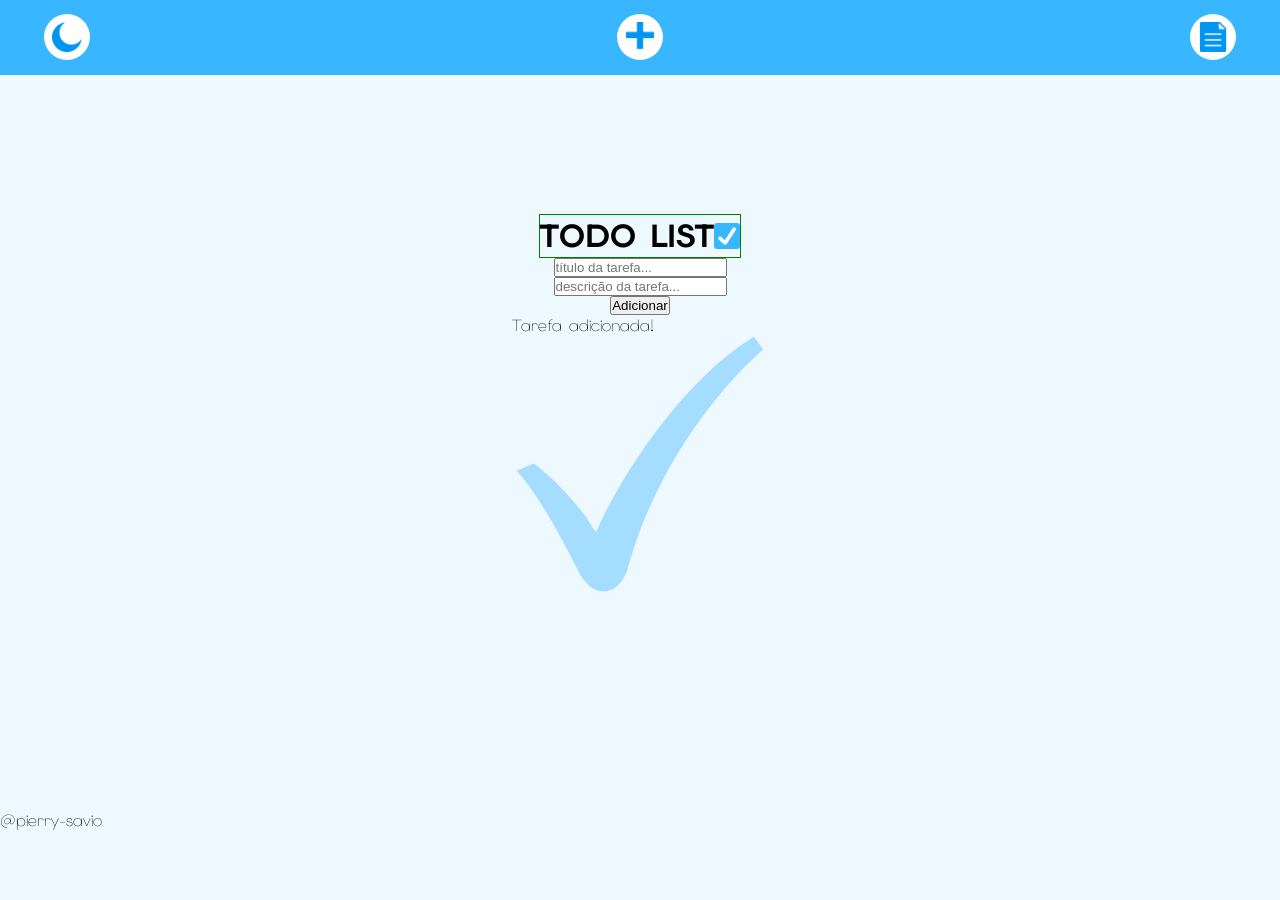
==== index.html @ 9e9c8cfc "working on main section" ====
<!DOCTYPE html>
<html lang="pt-br">
<head>
    <meta charset="UTF-8">
    <meta name="viewport" content="width=device-width, initial-scale=1.0">
    <title>Todo-List</title>
    <link rel="stylesheet" href="style.css">

    <!--FONT-->
    <link rel="preconnect" href="https://fonts.googleapis.com">
    <link rel="preconnect" href="https://fonts.gstatic.com" crossorigin>
    <link href="https://fonts.googleapis.com/css2?family=Elms+Sans:ital,wght@0,100..900;1,100..900&display=swap" rel="stylesheet">
</head>
<body>
    <header>
        <nav>
            <ul>
                <a href="">
                    <li><img src="./icons/moon.png" alt=""></li>
                </a>

                <a href="">
                    <li><img src="./icons/plus.png" alt=""></li>
                </a>

                <a href="">
                    <li><img src="./icons/paper.png" alt=""></li>
                </a>
            </ul>
        </nav>
    </header>

    <main>
        <div class="main-title-container">
            <h1>TODO LIST</h1>
            <img src="./icons/check3.png" alt="check icon">
        </div>
        <input type="text" placeholder="título da tarefa...">
        <input type="text" placeholder="descrição da tarefa...">
        <button>Adicionar</button>
        <div>
            <p>Tarefa adicionada!</p>
            <img src="./icons/check2.png" alt="">
        </div>
    </main>

    <footer>
        <p>@pierry-savio</p>
    </footer>
</body>
</html>
---- style.css ----
*{
    padding: 0;
    margin: 0;
    box-sizing: border-box;
}

/*RESETS*/
a{
    text-decoration: none;
}

li{
    list-style: none;
}

/*TITLES*/
h1{
    font-weight: 750;
}

/*COLORS*/
:root {
  --background: #edf8ff;
  --tarefas: #99d8ff;
  --main: #38b6ff;
  --check: #0095f1;
  --limpar: #ff7070;
  --limpar-shadowbox: #d10000;
  --titulo-degrade-1: #0069a6;
  --titulo-degrade-2: #00e8ff;
}

body{
    height: 100vh;
    background-color: var(--background);

    /*FONT*/
    font-family: "Elms Sans", sans-serif;
    font-optical-sizing: auto;
    font-weight: 100;
    font-style: normal;
}


/*
___________________ H E A D E R ______________________
_____________________ ⬇ ⬇ ⬇ __________________________
*/

header{
    background-color: var(--main);
    padding: 0.9rem;
    position: absolute;
    width: 100%;
}

header nav ul img{
    width: 30px;
    cursor: pointer;
}

header nav ul li {
    display: flex;
    justify-content: center;
    align-items: center;
    background-color: white;
    padding: 0.5rem;
    border-radius: 50%;
    transition: .2s ease;
}

header nav ul li:hover {
    transform: scale(1.05);
    background-color: var(--tarefas);
}

header nav ul li:active {
    transform: scale(0.95);
}

header nav ul{
    display: flex;
    justify-content: space-between;
    align-items: center;
    gap: 1rem;
    padding: 0 30px 0 30px;
}

/*
_____________________ M A I N ________________________
_____________________ ⬇ ⬇ ⬇ __________________________
*/
main{
    display: flex;
    flex-direction: column;
    justify-content: center;
    align-items: center;
    height: 90%;
}

main .main-title-container{
    display: flex;
    align-items: center;
    justify-content: center;
    border: 1px solid green;
}

main .main-title-container img{
    width: 26px;
    height: 26px;
    
}
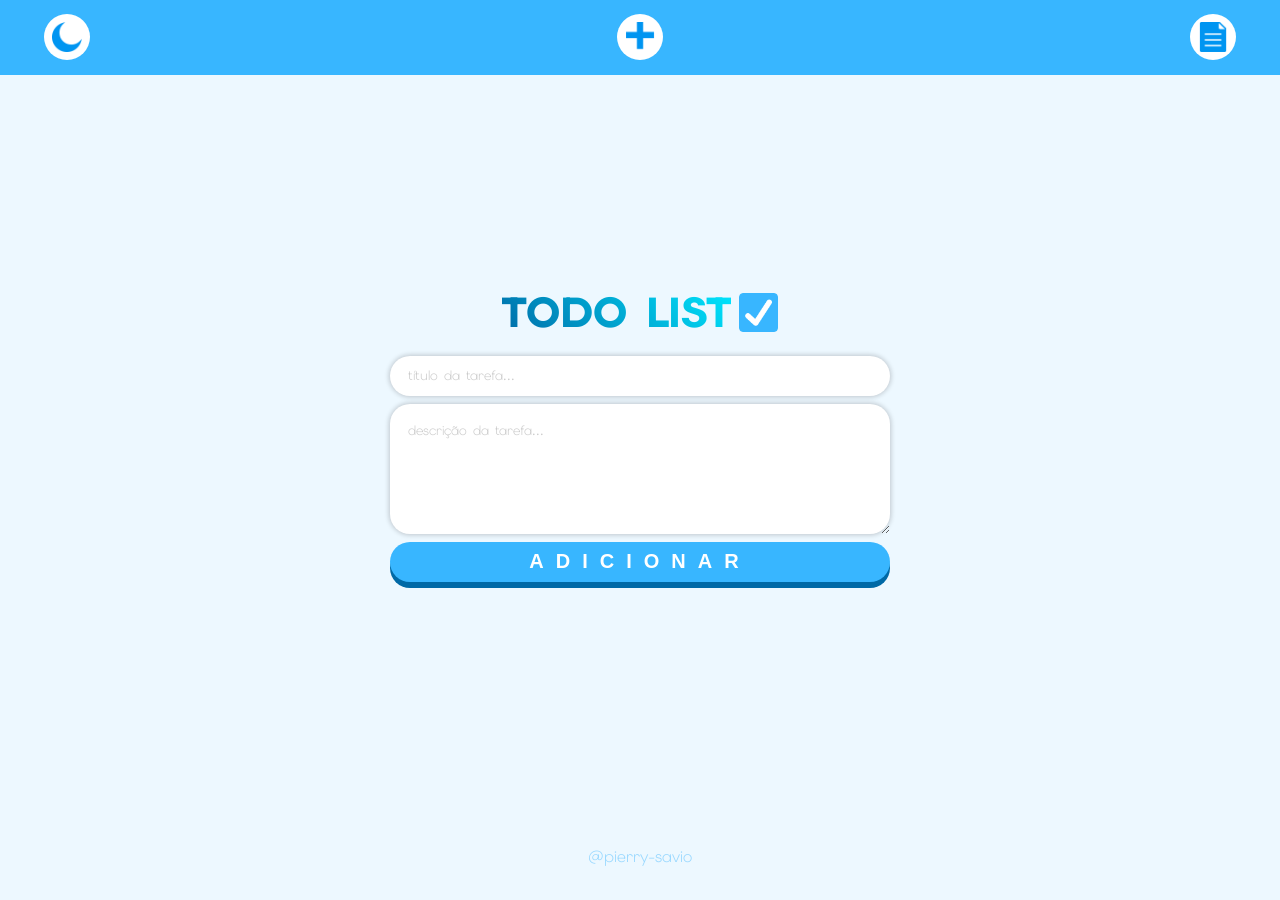
==== commit d2219e2e: "feat: index and list html and css done" ====
--- a/index.html
+++ b/index.html
@@ -4,7 +4,7 @@
     <meta charset="UTF-8">
     <meta name="viewport" content="width=device-width, initial-scale=1.0">
     <title>Todo-List</title>
-    <link rel="stylesheet" href="style.css">
+    <link rel="stylesheet" href="./css/style.css">
 
     <!--FONT-->
     <link rel="preconnect" href="https://fonts.googleapis.com">
@@ -19,11 +19,11 @@
                     <li><img src="./icons/moon.png" alt=""></li>
                 </a>
 
-                <a href="">
+                <a href="index.html">
                     <li><img src="./icons/plus.png" alt=""></li>
                 </a>
 
-                <a href="">
+                <a href="list.html">
                     <li><img src="./icons/paper.png" alt=""></li>
                 </a>
             </ul>
@@ -31,21 +31,29 @@
     </header>
 
     <main>
-        <div class="main-title-container">
-            <h1>TODO LIST</h1>
-            <img src="./icons/check3.png" alt="check icon">
-        </div>
-        <input type="text" placeholder="título da tarefa...">
-        <input type="text" placeholder="descrição da tarefa...">
-        <button>Adicionar</button>
-        <div>
-            <p>Tarefa adicionada!</p>
-            <img src="./icons/check2.png" alt="">
+        <div class="container">
+            <div class="main-title-container">
+                <h1>TODO LIST</h1>
+                <img src="./icons/check3.png" alt="check icon">
+            </div>
+
+            <div class="inputs-container">
+                <input type="text" placeholder="título da tarefa..." class="title-input input" onclick="close_output_message()">
+                <textarea class="description-input input" name="description" id="description" placeholder="descrição da tarefa..." maxlength="1000" onclick="close_output_message()"></textarea>
+                <button onclick="addTask()">ADICIONAR</button>
+            </div>
+
+            <div class="output-message-container closed" id="output_message">
+                <p>Tarefa adicionada!</p>
+                <img src="./icons/check2.png" alt="check icon">
+            </div>
         </div>
     </main>
 
     <footer>
         <p>@pierry-savio</p>
     </footer>
+
+    <script src="./js/script.js"></script>
 </body>
 </html>
--- a/css/style.css
+++ b/css/style.css
@@ -0,0 +1,236 @@
+*{
+    padding: 0;
+    margin: 0;
+    box-sizing: border-box;
+}
+
+/*RESETS*/
+a{
+    text-decoration: none;
+}
+
+li{
+    list-style: none;
+}
+
+/*TITLES*/
+h1{
+    font-weight: 750;
+}
+
+/*COLORS*/
+:root {
+  --background: #edf8ff;
+  --tarefas: #99d8ff;
+  --main: #38b6ff;
+  --check: #0095f1;
+  --limpar: #ff7070;
+  --limpar-shadowbox: #d10000;
+  --titulo-degrade-1: #0069a6;
+  --titulo-degrade-2: #00e8ff;
+}
+
+body{
+    height: 100vh;
+    background-color: var(--background);
+
+    /*FONT*/
+    font-family: "Elms Sans", sans-serif;
+    font-optical-sizing: auto;
+    font-weight: 100;
+    font-style: normal;
+
+    display: flex;
+    flex-direction: column;
+    justify-content: space-between;
+}
+
+
+/*
+___________________ H E A D E R ______________________
+_____________________ ⬇ ⬇ ⬇ __________________________
+*/
+
+header{
+    background-color: var(--main);
+    padding: 0.9rem;
+    position: absolute;
+    width: 100%;
+}
+
+header nav ul img{
+    width: 30px;
+    cursor: pointer;
+}
+
+header nav ul li {
+    display: flex;
+    justify-content: center;
+    align-items: center;
+    background-color: white;
+    padding: 0.5rem;
+    border-radius: 50%;
+    transition: .2s ease;
+}
+
+header nav ul li:hover {
+    transform: scale(1.05);
+    background-color: var(--tarefas);
+}
+
+header nav ul li:active {
+    transform: scale(0.95);
+}
+
+header nav ul{
+    display: flex;
+    justify-content: space-between;
+    align-items: center;
+    gap: 1rem;
+    padding: 0 30px 0 30px;
+}
+
+/*
+_____________________ M A I N ________________________
+_____________________ ⬇ ⬇ ⬇ __________________________
+*/
+main{
+    display: flex;
+    flex-direction: column;
+    justify-content: center;
+    align-items: center;
+    margin-top: 110px;
+    height: 90%;
+}
+
+main .container{
+    width: 75%;
+    max-width: 500px;
+    display: flex;
+    flex-direction: column;
+    gap: 1rem;
+}
+
+main .main-title-container{
+    display: flex;
+    align-items: center;
+    justify-content: center;
+    gap: 0.5rem;
+}
+
+main .main-title-container h1 {
+    font-size: 42px;
+    text-align: justify;
+    text-align-last: justify;
+    font-weight: 900;
+
+    background: linear-gradient(45deg, var(--titulo-degrade-1), var(--titulo-degrade-2));
+    -webkit-background-clip: text;
+    background-clip: text;
+    -webkit-text-fill-color: transparent;
+    color: transparent;
+}
+
+@media (max-width: 375px){
+    main .main-title-container h1{
+        font-size: 40px;
+    }
+}
+
+main .main-title-container img{
+    width: 39px;
+    height: 39px;
+}
+
+main .inputs-container{
+    display: flex;
+    flex-direction: column;
+    gap: 0.5rem;
+}
+
+main .inputs-container .input{
+    border-radius: 20px;
+    border: none;
+    box-shadow: 0 0 5px 1px rgba(0, 0, 0, 0.2);
+    padding: 18px 18px 18px 18px;
+    font-family: "Elms Sans", sans-serif;
+    font-optical-sizing: auto;
+    font-weight: 500;
+    font-style: normal;
+}
+
+main .inputs-container .input::placeholder{
+    color: rgba(0, 0, 0, 0.2);
+    font-weight: 300;
+}
+
+main .inputs-container .title-input{
+    height: 40px;
+}
+
+main .inputs-container .description-input{
+    height: 130px;
+}
+
+main .inputs-container button{
+    height: 40px;
+    border-radius: 30px;
+    letter-spacing: 12px;
+    font-weight: 600;
+    font-size: 20px;
+    color: white;
+    background-color: var(--main);
+    border: none;
+    box-shadow: 0 6px 0 0 var(--titulo-degrade-1);
+    margin-bottom: 20px;
+}
+
+main .inputs-container button:hover{
+    background-color: var(--check);
+}
+
+main .inputs-container button:active{
+    box-shadow: 0 0 0 0 transparent;
+    transform: translateY(6px);
+}
+
+main .output-message-container.opened{
+    display: flex;
+    flex-direction: row;
+    justify-content: center;
+    align-items: center;
+    gap: 0.3rem;
+    color: var(--tarefas);
+    font-weight: 500;
+    transform: scale(1.1);
+    transition: 0.5s ease;
+}
+
+main .output-message-container.closed{
+    display: flex;
+    flex-direction: row;
+    justify-content: center;
+    align-items: center;
+    gap: 0.3rem;
+    color: var(--tarefas);
+    font-weight: 500;
+    opacity: 0;
+    transition: 0.5s ease;
+}
+
+main .output-message-container img{
+    width: 15px;
+}
+
+/*
+___________________ F O O T E R ______________________
+_____________________ ⬇ ⬇ ⬇ __________________________
+*/
+footer{
+    display: flex;
+    justify-content: center;
+    align-items: center;
+    font-weight: 300;
+    height: 100px;
+    color: var(--tarefas);
+}
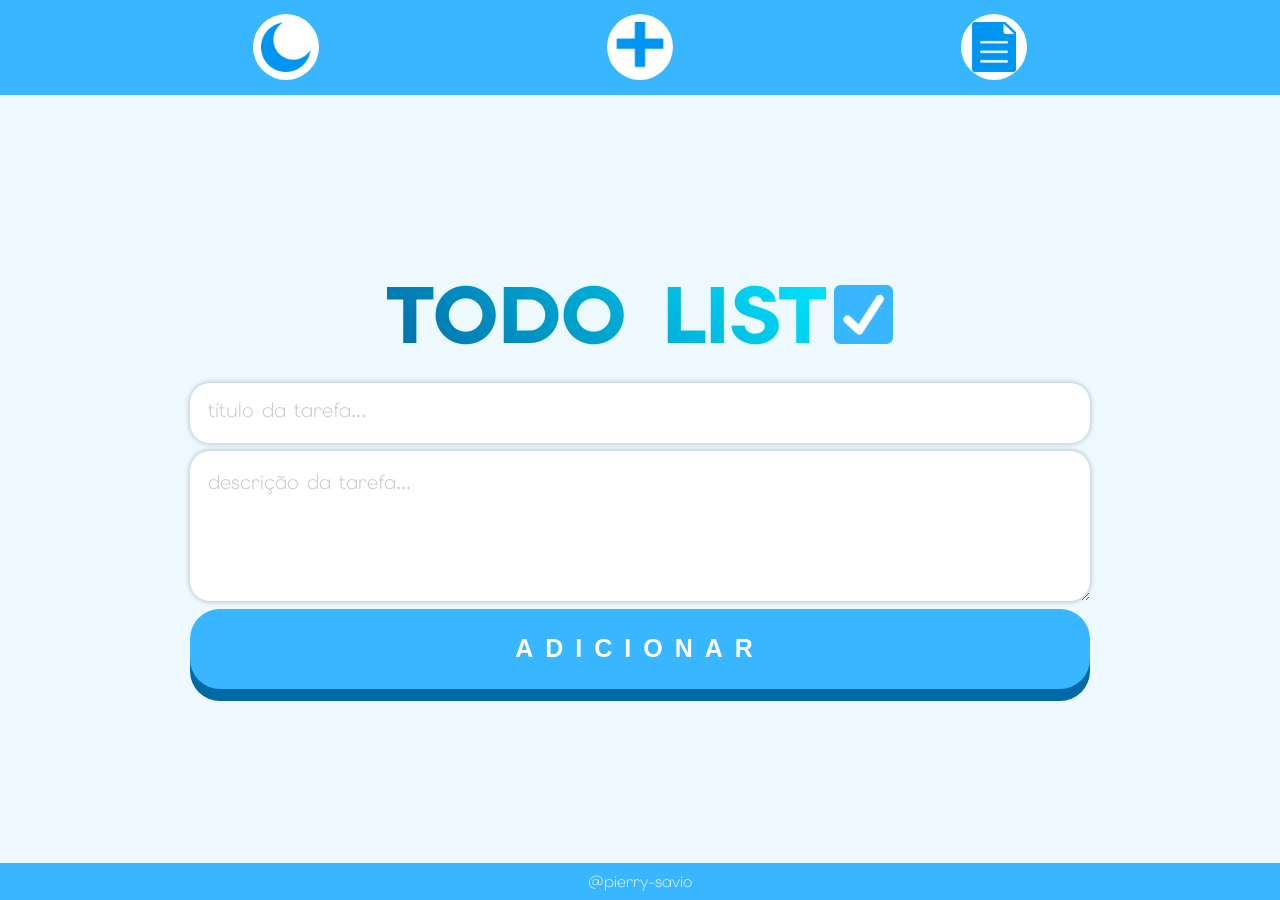
==== commit 4f3036e6: "feat: responsivity and new icons (dark theme)" ====
--- a/index.html
+++ b/index.html
@@ -12,18 +12,16 @@
     <link href="https://fonts.googleapis.com/css2?family=Elms+Sans:ital,wght@0,100..900;1,100..900&display=swap" rel="stylesheet">
 </head>
 <body>
-    <header>
+    <header id="header">
         <nav>
             <ul>
-                <a href="">
-                    <li><img src="./icons/moon.png" alt=""></li>
-                </a>
+                <li class="nav-button"><img src="./icons/moon.png" alt=""></li>
 
-                <a href="index.html">
+                <a href="index.html" class="nav-button">
                     <li><img src="./icons/plus.png" alt=""></li>
                 </a>
 
-                <a href="list.html">
+                <a href="list.html" class="nav-button">
                     <li><img src="./icons/paper.png" alt=""></li>
                 </a>
             </ul>
@@ -38,8 +36,8 @@
             </div>
 
             <div class="inputs-container">
-                <input type="text" placeholder="título da tarefa..." class="title-input input" onclick="close_output_message()">
-                <textarea class="description-input input" name="description" id="description" placeholder="descrição da tarefa..." maxlength="1000" onclick="close_output_message()"></textarea>
+                <input type="text" placeholder="título da tarefa..." maxlength="35" class="title-input input" onclick="close_output_message()" id="task_title">
+                <textarea class="description-input input" name="description" id="task_description" placeholder="descrição da tarefa..." maxlength="1000" onclick="close_output_message()"></textarea>
                 <button onclick="addTask()">ADICIONAR</button>
             </div>
 
--- a/css/style.css
+++ b/css/style.css
@@ -52,10 +52,10 @@
 */
 
 header{
-    background-color: var(--main);
     padding: 0.9rem;
     position: absolute;
     width: 100%;
+    background-color: var(--main);
 }
 
 header nav ul img{
@@ -88,6 +88,17 @@
     align-items: center;
     gap: 1rem;
     padding: 0 30px 0 30px;
+}
+
+@media (orientation: landscape){
+    header nav ul img{
+        width: 50px;
+    }
+
+    header nav ul{
+        justify-content: center;
+        gap: 18rem;
+    }
 }
 
 /*
@@ -105,7 +116,7 @@
 
 main .container{
     width: 75%;
-    max-width: 500px;
+    max-width: 900px;
     display: flex;
     flex-direction: column;
     gap: 1rem;
@@ -115,6 +126,7 @@
     display: flex;
     align-items: center;
     justify-content: center;
+    
     gap: 0.5rem;
 }
 
@@ -141,6 +153,18 @@
     width: 39px;
     height: 39px;
 }
+
+@media (orientation: landscape){
+    main .main-title-container h1{
+        font-size: 80px;
+    }
+
+    main .main-title-container img{
+        width: 59px;
+        height: 59px;
+    }
+}
+
 
 main .inputs-container{
     display: flex;
@@ -162,6 +186,13 @@
 main .inputs-container .input::placeholder{
     color: rgba(0, 0, 0, 0.2);
     font-weight: 300;
+    font-size: 15px;
+}
+
+@media (orientation: landscape){
+    main .inputs-container .input::placeholder{
+        font-size: 20px;
+    }
 }
 
 main .inputs-container .title-input{
@@ -170,6 +201,16 @@
 
 main .inputs-container .description-input{
     height: 130px;
+}
+
+@media (orientation: landscape){
+    main .inputs-container .title-input{
+        height: 60px;
+    }
+
+    main .inputs-container .description-input{
+        height: 150px;
+    }
 }
 
 main .inputs-container button{
@@ -194,15 +235,34 @@
     transform: translateY(6px);
 }
 
+@media (orientation: landscape){
+    main .inputs-container button{
+        height: 80px;
+        font-size: 25px;
+        box-shadow: 0 12px 0 0 var(--titulo-degrade-1);
+    }
+
+    main .inputs-container button:hover{
+        background-color: var(--check);
+    }
+
+    main .inputs-container button:active{
+        box-shadow: 0 0 0 0 transparent;
+        transform: translateY(12px);
+    }
+}
+ 
 main .output-message-container.opened{
     display: flex;
     flex-direction: row;
     justify-content: center;
     align-items: center;
     gap: 0.3rem;
-    color: var(--tarefas);
+    color: var(--main);
     font-weight: 500;
+    text-align: center;
     transform: scale(1.1);
+    font-size: 16px;
     transition: 0.5s ease;
 }
 
@@ -211,11 +271,23 @@
     flex-direction: row;
     justify-content: center;
     align-items: center;
+    text-align: center;
+    font-size: 14px;
     gap: 0.3rem;
-    color: var(--tarefas);
+    color: var(--main);
     font-weight: 500;
     opacity: 0;
     transition: 0.5s ease;
+}
+
+@media (orientation: landscape){
+    main .output-message-container.opened{
+        font-size: 20px;
+    }
+
+    main .output-message-container.closed{
+        font-size: 18px;
+    }
 }
 
 main .output-message-container img{
@@ -227,10 +299,13 @@
 _____________________ ⬇ ⬇ ⬇ __________________________
 */
 footer{
-    display: flex;
-    justify-content: center;
-    align-items: center;
+    position: fixed;
+    left: 0%;
+    bottom: 0%;
+    width: 100%;
     font-weight: 300;
-    height: 100px;
-    color: var(--tarefas);
+    padding: 8px;
+    text-align: center;
+    color: rgba(255, 255, 255, 0.8);
+    background-color: var(--main);
 }
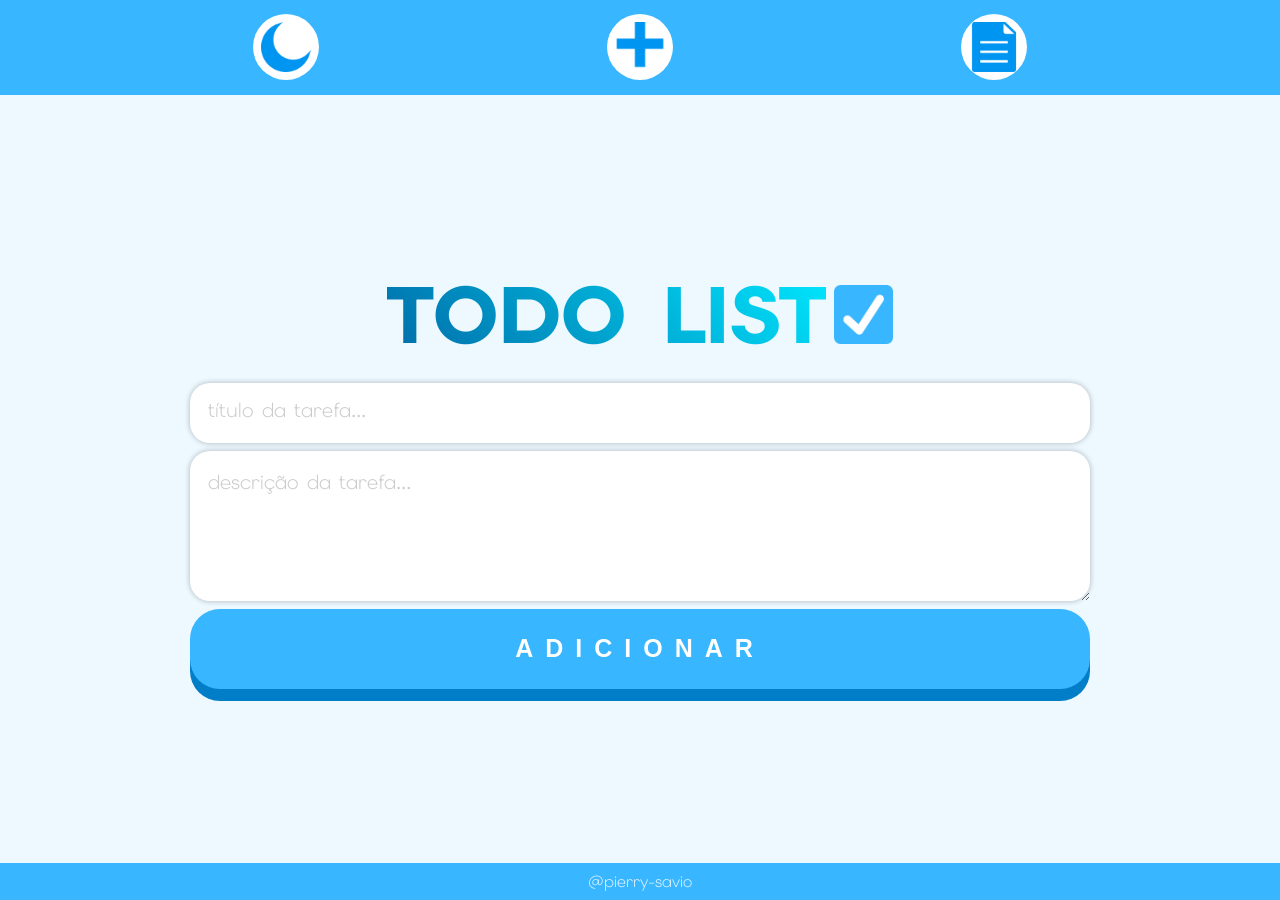
==== commit 7509b941: "feat: first page dark mode added" ====
--- a/index.html
+++ b/index.html
@@ -15,14 +15,14 @@
     <header id="header">
         <nav>
             <ul>
-                <li class="nav-button"><img src="./icons/moon.png" alt=""></li>
+                <li class="nav-button" onclick="turnTheme()"><img src="./icons/moon.png" alt="" id="nav-theme-button"></li>
 
                 <a href="index.html" class="nav-button">
-                    <li><img src="./icons/plus.png" alt=""></li>
+                    <li><img src="./icons/plus.png" alt="" id="nav-add-button"></li>
                 </a>
 
                 <a href="list.html" class="nav-button">
-                    <li><img src="./icons/paper.png" alt=""></li>
+                    <li><img src="./icons/paper.png" alt="" id="nav-tasks-button"></li>
                 </a>
             </ul>
         </nav>
--- a/css/style.css
+++ b/css/style.css
@@ -25,9 +25,34 @@
   --main: #38b6ff;
   --check: #0095f1;
   --limpar: #ff7070;
+  --nav-buttons: white;
+  --nav-buttons-hover: #72cbff;
+  --adicionar-shadowbox: #017ec7;
+  --texto-inputs: rgba(0, 0, 0, 0.2);
+  --input: black;
+  --inputs-background: white;
   --limpar-shadowbox: #d10000;
   --titulo-degrade-1: #0069a6;
   --titulo-degrade-2: #00e8ff;
+  --output-message: #38b6ff;
+}
+
+.dark{
+  --background: #003150;
+  --tarefas: #004c7b;
+  --main: #0069a6;
+  --check: #0095f1;
+  --limpar: #b20000;
+  --nav-buttons: #004c7b;
+  --nav-buttons-hover: #00304e;
+  --texto-inputs: rgba(255, 255, 255, 0.5);
+  --input: white;
+  --inputs-background: #004c7b;
+  --adicionar-shadowbox: #00446b;
+  --limpar-shadowbox: #7b0000;
+  --titulo-degrade-1: #bef7ff;
+  --titulo-degrade-2: #00e8ff;
+  --output-message: white;
 }
 
 body{
@@ -43,6 +68,7 @@
     display: flex;
     flex-direction: column;
     justify-content: space-between;
+    transition: .5s ease;
 }
 
 
@@ -67,7 +93,7 @@
     display: flex;
     justify-content: center;
     align-items: center;
-    background-color: white;
+    background-color: var(--nav-buttons);
     padding: 0.5rem;
     border-radius: 50%;
     transition: .2s ease;
@@ -75,7 +101,7 @@
 
 header nav ul li:hover {
     transform: scale(1.05);
-    background-color: var(--tarefas);
+    background-color: var(--nav-buttons-hover);
 }
 
 header nav ul li:active {
@@ -176,7 +202,9 @@
     border-radius: 20px;
     border: none;
     box-shadow: 0 0 5px 1px rgba(0, 0, 0, 0.2);
+    background-color: var(--inputs-background);
     padding: 18px 18px 18px 18px;
+    color: var(--input);
     font-family: "Elms Sans", sans-serif;
     font-optical-sizing: auto;
     font-weight: 500;
@@ -184,7 +212,7 @@
 }
 
 main .inputs-container .input::placeholder{
-    color: rgba(0, 0, 0, 0.2);
+    color: var(--texto-inputs);
     font-weight: 300;
     font-size: 15px;
 }
@@ -222,7 +250,7 @@
     color: white;
     background-color: var(--main);
     border: none;
-    box-shadow: 0 6px 0 0 var(--titulo-degrade-1);
+    box-shadow: 0 6px 0 0 var(--adicionar-shadowbox);
     margin-bottom: 20px;
 }
 
@@ -239,7 +267,7 @@
     main .inputs-container button{
         height: 80px;
         font-size: 25px;
-        box-shadow: 0 12px 0 0 var(--titulo-degrade-1);
+        box-shadow: 0 12px 0 0 var(--adicionar-shadowbox);
     }
 
     main .inputs-container button:hover{
@@ -258,7 +286,7 @@
     justify-content: center;
     align-items: center;
     gap: 0.3rem;
-    color: var(--main);
+    color: var(--output-message);
     font-weight: 500;
     text-align: center;
     transform: scale(1.1);
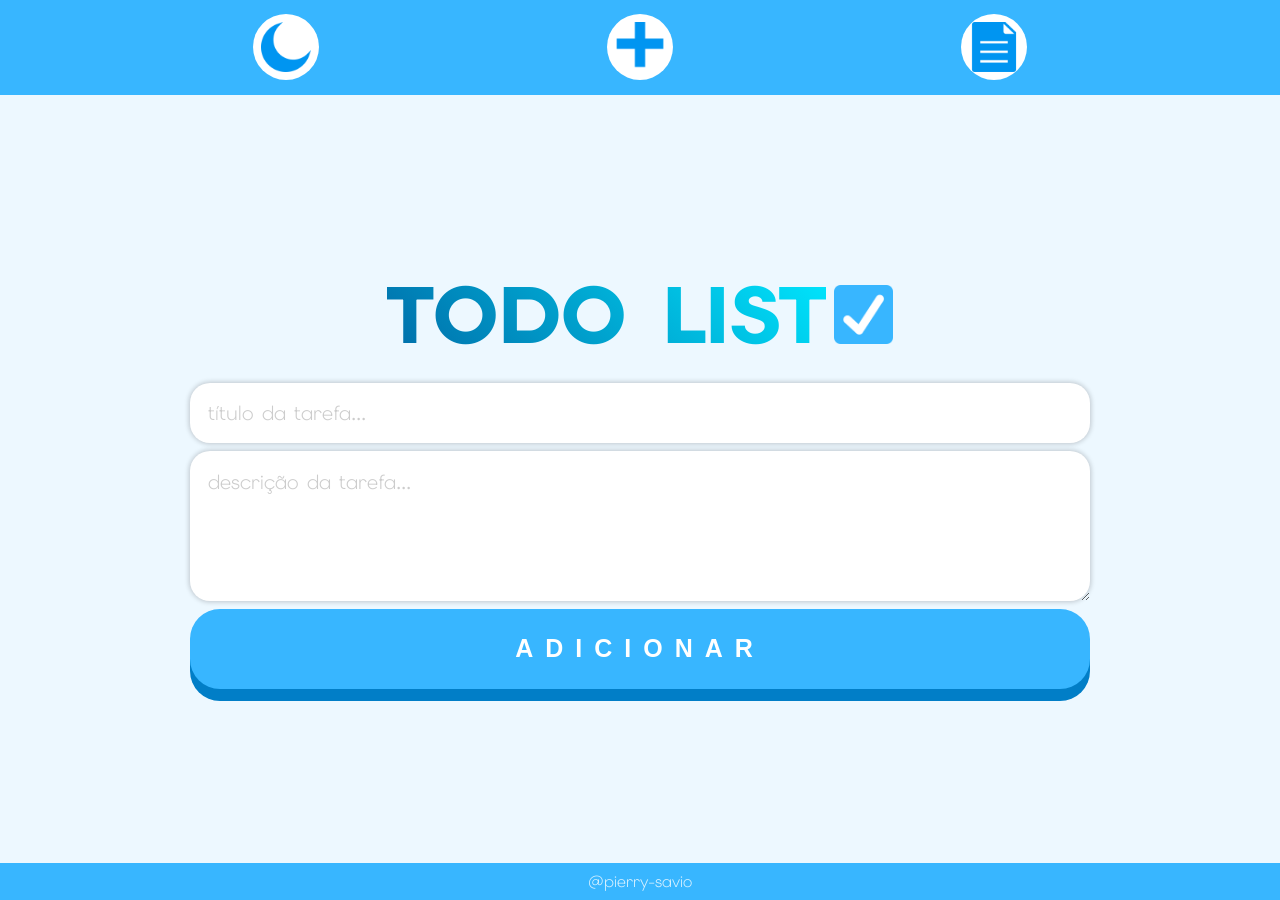
==== commit 59bc7669: "feat: dark mode done" ====
--- a/index.html
+++ b/index.html
@@ -1,57 +1,78 @@
-<!DOCTYPE html>
+<!doctype html>
 <html lang="pt-br">
-<head>
-    <meta charset="UTF-8">
-    <meta name="viewport" content="width=device-width, initial-scale=1.0">
+  <head>
+    <meta charset="UTF-8" />
+    <meta name="viewport" content="width=device-width, initial-scale=1.0" />
     <title>Todo-List</title>
-    <link rel="stylesheet" href="./css/style.css">
+    <link rel="stylesheet" href="./css/style.css" />
 
     <!--FONT-->
-    <link rel="preconnect" href="https://fonts.googleapis.com">
-    <link rel="preconnect" href="https://fonts.gstatic.com" crossorigin>
-    <link href="https://fonts.googleapis.com/css2?family=Elms+Sans:ital,wght@0,100..900;1,100..900&display=swap" rel="stylesheet">
-</head>
-<body>
+    <link rel="preconnect" href="https://fonts.googleapis.com" />
+    <link rel="preconnect" href="https://fonts.gstatic.com" crossorigin />
+    <link
+      href="https://fonts.googleapis.com/css2?family=Elms+Sans:ital,wght@0,100..900;1,100..900&display=swap"
+      rel="stylesheet"
+    />
+  </head>
+  <body>
     <header id="header">
-        <nav>
-            <ul>
-                <li class="nav-button" onclick="turnTheme()"><img src="./icons/moon.png" alt="" id="nav-theme-button"></li>
+      <nav>
+        <ul>
+          <li class="nav-button" onclick="turnTheme()">
+            <img src="./icons/moon.png" alt="" id="nav-theme-button" />
+          </li>
 
-                <a href="index.html" class="nav-button">
-                    <li><img src="./icons/plus.png" alt="" id="nav-add-button"></li>
-                </a>
+          <a href="index.html" class="nav-button">
+            <li><img src="./icons/plus.png" alt="" id="nav-add-button" /></li>
+          </a>
 
-                <a href="list.html" class="nav-button">
-                    <li><img src="./icons/paper.png" alt="" id="nav-tasks-button"></li>
-                </a>
-            </ul>
-        </nav>
+          <a href="list.html" class="nav-button">
+            <li>
+              <img src="./icons/paper.png" alt="" id="nav-tasks-button" />
+            </li>
+          </a>
+        </ul>
+      </nav>
     </header>
 
     <main>
-        <div class="container">
-            <div class="main-title-container">
-                <h1>TODO LIST</h1>
-                <img src="./icons/check3.png" alt="check icon">
-            </div>
+      <div class="container">
+        <div class="main-title-container">
+          <h1>TODO LIST</h1>
+          <img src="./icons/check3.png" alt="check icon" />
+        </div>
 
-            <div class="inputs-container">
-                <input type="text" placeholder="título da tarefa..." maxlength="35" class="title-input input" onclick="close_output_message()" id="task_title">
-                <textarea class="description-input input" name="description" id="task_description" placeholder="descrição da tarefa..." maxlength="1000" onclick="close_output_message()"></textarea>
-                <button onclick="addTask()">ADICIONAR</button>
-            </div>
+        <div class="inputs-container">
+          <input
+            type="text"
+            placeholder="título da tarefa..."
+            maxlength="35"
+            class="title-input input"
+            onclick="close_output_message()"
+            id="task_title"
+          />
+          <textarea
+            class="description-input input"
+            name="description"
+            id="task_description"
+            placeholder="descrição da tarefa..."
+            maxlength="1000"
+            onclick="close_output_message()"
+          ></textarea>
+          <button onclick="addTask()">ADICIONAR</button>
+        </div>
 
-            <div class="output-message-container closed" id="output_message">
-                <p>Tarefa adicionada!</p>
-                <img src="./icons/check2.png" alt="check icon">
-            </div>
+        <div class="output-message-container closed" id="output_message">
+          <p>Tarefa adicionada!</p>
+          <img src="./icons/check2.png" alt="check icon" />
         </div>
+      </div>
     </main>
 
     <footer>
-        <p>@pierry-savio</p>
+      <p>@pierry-savio</p>
     </footer>
 
     <script src="./js/script.js"></script>
-</body>
-</html>+  </body>
+</html>
--- a/css/style.css
+++ b/css/style.css
@@ -1,21 +1,22 @@
-*{
-    padding: 0;
-    margin: 0;
-    box-sizing: border-box;
+* {
+  padding: 0;
+  margin: 0;
+  box-sizing: border-box;
+  -webkit-tap-highlight-color: transparent;
 }
 
 /*RESETS*/
-a{
-    text-decoration: none;
-}
-
-li{
-    list-style: none;
+a {
+  text-decoration: none;
+}
+
+li {
+  list-style: none;
 }
 
 /*TITLES*/
-h1{
-    font-weight: 750;
+h1 {
+  font-weight: 750;
 }
 
 /*COLORS*/
@@ -37,7 +38,7 @@
   --output-message: #38b6ff;
 }
 
-.dark{
+.dark {
   --background: #003150;
   --tarefas: #004c7b;
   --main: #0069a6;
@@ -55,285 +56,291 @@
   --output-message: white;
 }
 
-body{
-    height: 100vh;
-    background-color: var(--background);
-
-    /*FONT*/
-    font-family: "Elms Sans", sans-serif;
-    font-optical-sizing: auto;
-    font-weight: 100;
-    font-style: normal;
-
-    display: flex;
-    flex-direction: column;
-    justify-content: space-between;
-    transition: .5s ease;
-}
-
+body {
+  height: 100vh;
+  background-color: var(--background);
+
+  /*FONT*/
+  font-family: "Elms Sans", sans-serif;
+  font-optical-sizing: auto;
+  font-weight: 100;
+  font-style: normal;
+
+  display: flex;
+  flex-direction: column;
+  justify-content: space-between;
+  
+}
 
 /*
 ___________________ H E A D E R ______________________
 _____________________ ⬇ ⬇ ⬇ __________________________
 */
 
-header{
-    padding: 0.9rem;
-    position: absolute;
-    width: 100%;
-    background-color: var(--main);
-}
-
-header nav ul img{
-    width: 30px;
-    cursor: pointer;
+header {
+  padding: 0.9rem;
+  position: absolute;
+  width: 100%;
+  background-color: var(--main);
+}
+
+header nav ul img {
+  width: 30px;
+  cursor: pointer;
 }
 
 header nav ul li {
-    display: flex;
+  display: flex;
+  justify-content: center;
+  align-items: center;
+  background-color: var(--nav-buttons);
+  padding: 0.5rem;
+  border-radius: 50%;
+  transition: 0.2s ease;
+}
+
+header nav ul li:hover {
+  transform: scale(1.05);
+  background-color: var(--nav-buttons-hover);
+}
+
+header nav ul li:active {
+  transform: scale(0.95);
+}
+
+header nav ul {
+  display: flex;
+  justify-content: space-between;
+  align-items: center;
+  gap: 1rem;
+  padding: 0 30px 0 30px;
+}
+
+@media (orientation: landscape) {
+  header nav ul img {
+    width: 50px;
+  }
+
+  header nav ul {
     justify-content: center;
-    align-items: center;
-    background-color: var(--nav-buttons);
-    padding: 0.5rem;
-    border-radius: 50%;
-    transition: .2s ease;
-}
-
-header nav ul li:hover {
-    transform: scale(1.05);
-    background-color: var(--nav-buttons-hover);
-}
-
-header nav ul li:active {
-    transform: scale(0.95);
-}
-
-header nav ul{
-    display: flex;
-    justify-content: space-between;
-    align-items: center;
-    gap: 1rem;
-    padding: 0 30px 0 30px;
-}
-
-@media (orientation: landscape){
-    header nav ul img{
-        width: 50px;
-    }
-
-    header nav ul{
-        justify-content: center;
-        gap: 18rem;
-    }
+    gap: 18rem;
+  }
 }
 
 /*
 _____________________ M A I N ________________________
 _____________________ ⬇ ⬇ ⬇ __________________________
 */
-main{
-    display: flex;
-    flex-direction: column;
-    justify-content: center;
-    align-items: center;
-    margin-top: 110px;
-    height: 90%;
-}
-
-main .container{
-    width: 75%;
-    max-width: 900px;
-    display: flex;
-    flex-direction: column;
-    gap: 1rem;
-}
-
-main .main-title-container{
-    display: flex;
-    align-items: center;
-    justify-content: center;
-    
-    gap: 0.5rem;
+main {
+  display: flex;
+  flex-direction: column;
+  justify-content: center;
+  align-items: center;
+  margin-top: 110px;
+  height: 90%;
+}
+
+main .container {
+  width: 75%;
+  max-width: 900px;
+  display: flex;
+  flex-direction: column;
+  gap: 1rem;
+}
+
+main .main-title-container {
+  display: flex;
+  align-items: center;
+  justify-content: center;
+
+  gap: 0.5rem;
 }
 
 main .main-title-container h1 {
-    font-size: 42px;
-    text-align: justify;
-    text-align-last: justify;
-    font-weight: 900;
-
-    background: linear-gradient(45deg, var(--titulo-degrade-1), var(--titulo-degrade-2));
-    -webkit-background-clip: text;
-    background-clip: text;
-    -webkit-text-fill-color: transparent;
-    color: transparent;
-}
-
-@media (max-width: 375px){
-    main .main-title-container h1{
-        font-size: 40px;
-    }
-}
-
-main .main-title-container img{
-    width: 39px;
-    height: 39px;
-}
-
-@media (orientation: landscape){
-    main .main-title-container h1{
-        font-size: 80px;
-    }
-
-    main .main-title-container img{
-        width: 59px;
-        height: 59px;
-    }
-}
-
-
-main .inputs-container{
-    display: flex;
-    flex-direction: column;
-    gap: 0.5rem;
-}
-
-main .inputs-container .input{
-    border-radius: 20px;
-    border: none;
-    box-shadow: 0 0 5px 1px rgba(0, 0, 0, 0.2);
-    background-color: var(--inputs-background);
-    padding: 18px 18px 18px 18px;
-    color: var(--input);
-    font-family: "Elms Sans", sans-serif;
-    font-optical-sizing: auto;
-    font-weight: 500;
-    font-style: normal;
-}
-
-main .inputs-container .input::placeholder{
-    color: var(--texto-inputs);
-    font-weight: 300;
-    font-size: 15px;
-}
-
-@media (orientation: landscape){
-    main .inputs-container .input::placeholder{
-        font-size: 20px;
-    }
-}
-
-main .inputs-container .title-input{
-    height: 40px;
-}
-
-main .inputs-container .description-input{
-    height: 130px;
-}
-
-@media (orientation: landscape){
-    main .inputs-container .title-input{
-        height: 60px;
-    }
-
-    main .inputs-container .description-input{
-        height: 150px;
-    }
-}
-
-main .inputs-container button{
-    height: 40px;
-    border-radius: 30px;
-    letter-spacing: 12px;
-    font-weight: 600;
+  font-size: 42px;
+  text-align: justify;
+  text-align-last: justify;
+  font-weight: 900;
+
+  background: linear-gradient(
+    45deg,
+    var(--titulo-degrade-1),
+    var(--titulo-degrade-2)
+  );
+  -webkit-background-clip: text;
+  background-clip: text;
+  -webkit-text-fill-color: transparent;
+  color: transparent;
+}
+
+@media (max-width: 375px) {
+  main .main-title-container h1 {
+    font-size: 40px;
+  }
+}
+
+main .main-title-container img {
+  width: 39px;
+  height: 39px;
+}
+
+@media (orientation: landscape) {
+  main .main-title-container h1 {
+    font-size: 80px;
+  }
+
+  main .main-title-container img {
+    width: 59px;
+    height: 59px;
+  }
+}
+
+main .inputs-container {
+  display: flex;
+  flex-direction: column;
+  gap: 0.5rem;
+}
+
+main .inputs-container .input {
+  border-radius: 20px;
+  border: none;
+  box-shadow: 0 0 5px 1px rgba(0, 0, 0, 0.2);
+  background-color: var(--inputs-background);
+  padding: 18px 18px 18px 18px;
+  color: var(--input);
+  font-family: "Elms Sans", sans-serif;
+  font-optical-sizing: auto;
+  font-weight: 500;
+  font-style: normal;
+}
+
+main .inputs-container .input::placeholder {
+  color: var(--texto-inputs);
+  font-weight: 300;
+  font-size: 15px;
+}
+
+@media (orientation: landscape) {
+  main .inputs-container .input::placeholder {
     font-size: 20px;
-    color: white;
-    background-color: var(--main);
-    border: none;
-    box-shadow: 0 6px 0 0 var(--adicionar-shadowbox);
-    margin-bottom: 20px;
-}
-
-main .inputs-container button:hover{
+  }
+
+  main .inputs-container .input {
+    font-size: 20px;
+  }
+}
+
+main .inputs-container .title-input {
+  height: 40px;
+}
+
+main .inputs-container .description-input {
+  height: 130px;
+}
+
+@media (orientation: landscape) {
+  main .inputs-container .title-input {
+    height: 60px;
+  }
+
+  main .inputs-container .description-input {
+    height: 150px;
+  }
+}
+
+main .inputs-container button {
+  height: 40px;
+  border-radius: 30px;
+  letter-spacing: 12px;
+  font-weight: 600;
+  font-size: 20px;
+  color: white;
+  background-color: var(--main);
+  border: none;
+  box-shadow: 0 6px 0 0 var(--adicionar-shadowbox);
+  margin-bottom: 20px;
+}
+
+main .inputs-container button:hover {
+  background-color: var(--check);
+}
+
+main .inputs-container button:active {
+  box-shadow: 0 0 0 0 transparent;
+  transform: translateY(6px);
+}
+
+@media (orientation: landscape) {
+  main .inputs-container button {
+    height: 80px;
+    font-size: 25px;
+    box-shadow: 0 12px 0 0 var(--adicionar-shadowbox);
+  }
+
+  main .inputs-container button:hover {
     background-color: var(--check);
-}
-
-main .inputs-container button:active{
+  }
+
+  main .inputs-container button:active {
     box-shadow: 0 0 0 0 transparent;
-    transform: translateY(6px);
-}
-
-@media (orientation: landscape){
-    main .inputs-container button{
-        height: 80px;
-        font-size: 25px;
-        box-shadow: 0 12px 0 0 var(--adicionar-shadowbox);
-    }
-
-    main .inputs-container button:hover{
-        background-color: var(--check);
-    }
-
-    main .inputs-container button:active{
-        box-shadow: 0 0 0 0 transparent;
-        transform: translateY(12px);
-    }
-}
- 
-main .output-message-container.opened{
-    display: flex;
-    flex-direction: row;
-    justify-content: center;
-    align-items: center;
-    gap: 0.3rem;
-    color: var(--output-message);
-    font-weight: 500;
-    text-align: center;
-    transform: scale(1.1);
-    font-size: 16px;
-    transition: 0.5s ease;
-}
-
-main .output-message-container.closed{
-    display: flex;
-    flex-direction: row;
-    justify-content: center;
-    align-items: center;
-    text-align: center;
-    font-size: 14px;
-    gap: 0.3rem;
-    color: var(--main);
-    font-weight: 500;
-    opacity: 0;
-    transition: 0.5s ease;
-}
-
-@media (orientation: landscape){
-    main .output-message-container.opened{
-        font-size: 20px;
-    }
-
-    main .output-message-container.closed{
-        font-size: 18px;
-    }
-}
-
-main .output-message-container img{
-    width: 15px;
+    transform: translateY(12px);
+  }
+}
+
+main .output-message-container.opened {
+  display: flex;
+  flex-direction: row;
+  justify-content: center;
+  align-items: center;
+  gap: 0.3rem;
+  color: var(--output-message);
+  font-weight: 500;
+  text-align: center;
+  transform: scale(1.1);
+  font-size: 16px;
+  transition: 0.5s ease;
+}
+
+main .output-message-container.closed {
+  display: flex;
+  flex-direction: row;
+  justify-content: center;
+  align-items: center;
+  text-align: center;
+  font-size: 14px;
+  gap: 0.3rem;
+  color: var(--main);
+  font-weight: 500;
+  opacity: 0;
+  transition: 0.5s ease;
+}
+
+@media (orientation: landscape) {
+  main .output-message-container.opened {
+    font-size: 20px;
+  }
+
+  main .output-message-container.closed {
+    font-size: 18px;
+  }
+}
+
+main .output-message-container img {
+  width: 15px;
 }
 
 /*
 ___________________ F O O T E R ______________________
 _____________________ ⬇ ⬇ ⬇ __________________________
 */
-footer{
-    position: fixed;
-    left: 0%;
-    bottom: 0%;
-    width: 100%;
-    font-weight: 300;
-    padding: 8px;
-    text-align: center;
-    color: rgba(255, 255, 255, 0.8);
-    background-color: var(--main);
-}+footer {
+  position: fixed;
+  left: 0%;
+  bottom: 0%;
+  width: 100%;
+  font-weight: 300;
+  padding: 8px;
+  text-align: center;
+  color: rgba(255, 255, 255, 0.8);
+  background-color: var(--main);
+}
